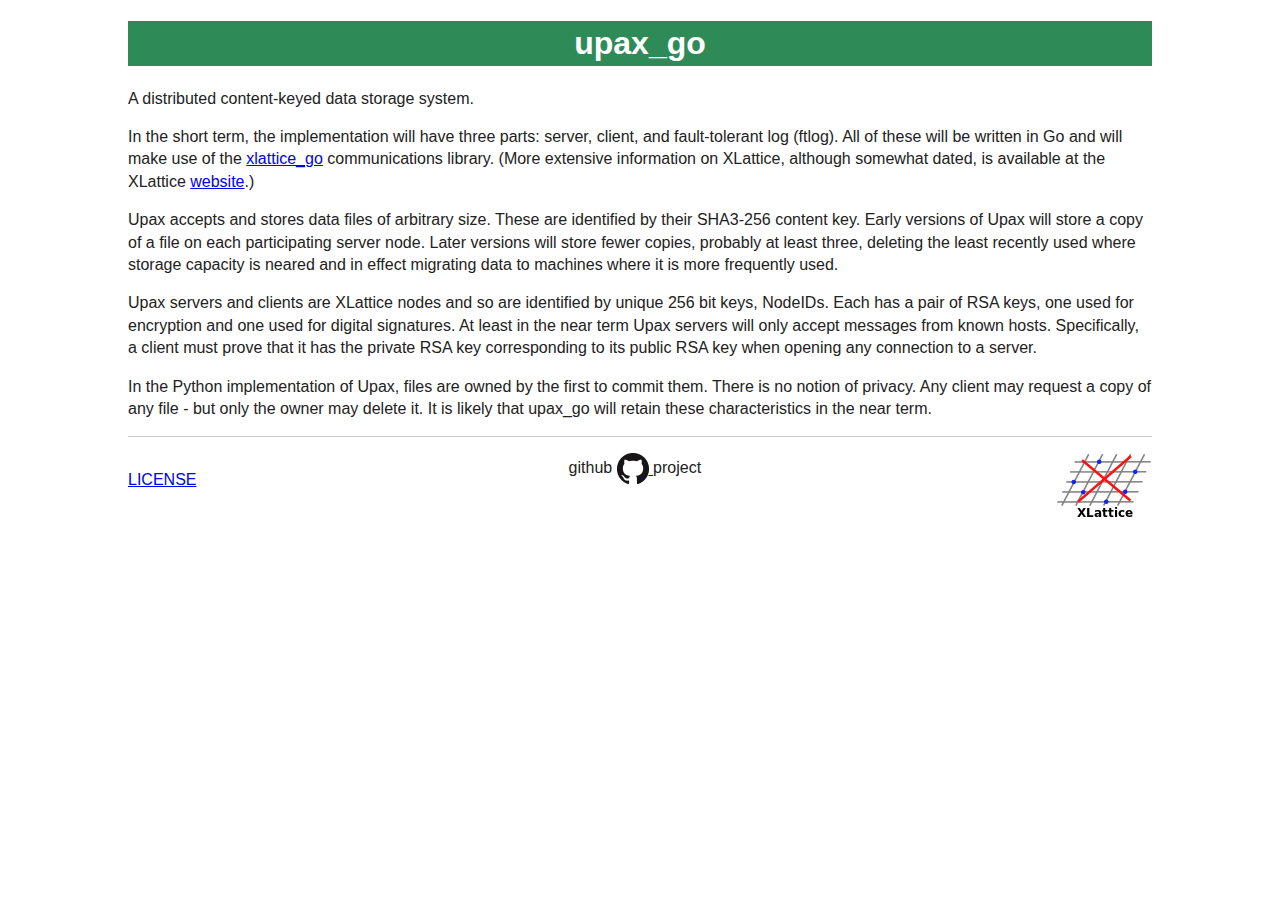
==== index.html @ e911d580 "ghp: updating .gitignore, license, index.html" ====
<!DOCTYPE html PUBLIC "-//W3C//DTD XHTML 1.0 Transitional//EN" "http://www.w3.org/TR/xhtml1/DTD/xhtml1-transitional.dtd">
<html xmlns="http://www.w3.org/1999/xhtml">
<head>
  <title>upax_go</title>
  <meta charset="utf-8" />
  <link rel="stylesheet" type="text/css" href="css/main.css" />
  <link rel="stylesheet" type="text/css" href="css/normalize.css" />
  <link rel="stylesheet" type="text/css" href="css/ghp.css" />
</head>
<body>
<div class="content">
<h1 class="appTop">upax_go</h1>

<p>A distributed content-keyed data storage system.</p>

<p>In the short term, the implementation will have three parts: server,
client, and fault-tolerant log (ftlog).  All of these will be written
in Go and will make use of the
<a href="https://github.com/jddixon/xlattice_go">xlattice_go</a> communications library.
(More extensive information on XLattice, although somewhat dated,
is available at the XLattice <a href="http://www.xlattice.org">website</a>.)</p>

<p>Upax accepts and stores data files of arbitrary size.  These are
identified by their SHA3-256 content key.  Early versions of Upax
will store a copy of a file on each participating server node.
Later versions will store fewer copies, probably at least three,
deleting the least recently used where storage capacity is neared
and in effect migrating data to machines where it is more frequently
used.</p>

<p>Upax servers and clients are XLattice nodes and so are identified by
unique 256 bit keys, NodeIDs.  Each has a pair of RSA keys, one used
for encryption and one used for digital signatures.  At least in the
near term Upax servers will only accept messages from known hosts.
Specifically, a client must prove that it has the private RSA key
corresponding to its public RSA key when opening any connection to
a server.</p>

<p>In the Python implementation of Upax, files are owned by the first
to commit them.  There is no notion of privacy.  Any client may
request a copy of any file - but only the owner may delete it.  It
is likely that upax_go will retain these characteristics in the near
term.</p>
  <div class="f">
    <hr />
    <div class="license">
      <p><a href="LICENSE.html">LICENSE</a></p>
    </div>
    <div class="project">
      github <a href="https://github.com/jddixon/upax_go">      <img src="img/GitHub-Mark-32px.png" 
        alt="link to project"  
        style="display: inline-block; margin-left: 0 auto; margin-right: 0 auto">
       </a> project
    </div>
    <div class="logo" >
      <a href="http://www.xlattice.org">
      <img src="img/xlattice-2014.jpg" alt="the XLattice Project" style="float: right;" >
      </a>
    </div>
  </div>
</div>
</body>
</html>
---- css/main.css ----
/*! HTML5 Boilerplate v4.3.0 | MIT License | http://h5bp.com/ */

/*
 * What follows is the result of much research on cross-browser styling.
 * Credit left inline and big thanks to Nicolas Gallagher, Jonathan Neal,
 * Kroc Camen, and the H5BP dev community and team.
 */

/* ==========================================================================
   Base styles: opinionated defaults
   ========================================================================== */

html,
button,
input,
select,
textarea {
    color: #222;
}

html {
    font-size: 1em;
    line-height: 1.4;
}

/*
 * Remove text-shadow in selection highlight: h5bp.com/i
 * These selection rule sets have to be separate.
 * Customize the background color to match your design.
 */

::-moz-selection {
    background: #b3d4fc;
    text-shadow: none;
}

::selection {
    background: #b3d4fc;
    text-shadow: none;
}

/*
 * A better looking default horizontal rule
 */

hr {
    display: block;
    height: 1px;
    border: 0;
    border-top: 1px solid #ccc;
    margin: 1em 0;
    padding: 0;
}

/*
 * Remove the gap between images, videos, audio and canvas and the bottom of
 * their containers: h5bp.com/i/440
 */

audio,
canvas,
img,
video {
    vertical-align: middle;
}

/*
 * Remove default fieldset styles.
 */

fieldset {
    border: 0;
    margin: 0;
    padding: 0;
}

/*
 * Allow only vertical resizing of textareas.
 */

textarea {
    resize: vertical;
}

/* ==========================================================================
   Browse Happy prompt
   ========================================================================== */

.browsehappy {
    margin: 0.2em 0;
    background: #ccc;
    color: #000;
    padding: 0.2em 0;
}

/* ==========================================================================
   Author's custom styles
   ========================================================================== */

















/* ==========================================================================
   Helper classes
   ========================================================================== */

/*
 * Image replacement
 */

.ir {
    background-color: transparent;
    border: 0;
    overflow: hidden;
    /* IE 6/7 fallback */
    *text-indent: -9999px;
}

.ir:before {
    content: "";
    display: block;
    width: 0;
    height: 150%;
}

/*
 * Hide from both screenreaders and browsers: h5bp.com/u
 */

.hidden {
    display: none !important;
    visibility: hidden;
}

/*
 * Hide only visually, but have it available for screenreaders: h5bp.com/v
 */

.visuallyhidden {
    border: 0;
    clip: rect(0 0 0 0);
    height: 1px;
    margin: -1px;
    overflow: hidden;
    padding: 0;
    position: absolute;
    width: 1px;
}

/*
 * Extends the .visuallyhidden class to allow the element to be focusable
 * when navigated to via the keyboard: h5bp.com/p
 */

.visuallyhidden.focusable:active,
.visuallyhidden.focusable:focus {
    clip: auto;
    height: auto;
    margin: 0;
    overflow: visible;
    position: static;
    width: auto;
}

/*
 * Hide visually and from screenreaders, but maintain layout
 */

.invisible {
    visibility: hidden;
}

/*
 * Clearfix: contain floats
 *
 * For modern browsers
 * 1. The space content is one way to avoid an Opera bug when the
 *    `contenteditable` attribute is included anywhere else in the document.
 *    Otherwise it causes space to appear at the top and bottom of elements
 *    that receive the `clearfix` class.
 * 2. The use of `table` rather than `block` is only necessary if using
 *    `:before` to contain the top-margins of child elements.
 */

.clearfix:before,
.clearfix:after {
    content: " "; /* 1 */
    display: table; /* 2 */
}

.clearfix:after {
    clear: both;
}

/*
 * For IE 6/7 only
 * Include this rule to trigger hasLayout and contain floats.
 */

.clearfix {
    *zoom: 1;
}

/* ==========================================================================
   EXAMPLE Media Queries for Responsive Design.
   These examples override the primary ('mobile first') styles.
   Modify as content requires.
   ========================================================================== */

@media only screen and (min-width: 35em) {
    /* Style adjustments for viewports that meet the condition */
}

@media print,
       (-o-min-device-pixel-ratio: 5/4),
       (-webkit-min-device-pixel-ratio: 1.25),
       (min-resolution: 120dpi) {
    /* Style adjustments for high resolution devices */
}

/* ==========================================================================
   Print styles.
   Inlined to avoid required HTTP connection: h5bp.com/r
   ========================================================================== */

@media print {
    * {
        background: transparent !important;
        color: #000 !important; /* Black prints faster: h5bp.com/s */
        box-shadow: none !important;
        text-shadow: none !important;
    }

    a,
    a:visited {
        text-decoration: underline;
    }

    a[href]:after {
        content: " (" attr(href) ")";
    }

    abbr[title]:after {
        content: " (" attr(title) ")";
    }

    /*
     * Don't show links for images, or javascript/internal links
     */

    .ir a:after,
    a[href^="javascript:"]:after,
    a[href^="#"]:after {
        content: "";
    }

    pre,
    blockquote {
        border: 1px solid #999;
        page-break-inside: avoid;
    }

    thead {
        display: table-header-group; /* h5bp.com/t */
    }

    tr,
    img {
        page-break-inside: avoid;
    }

    img {
        max-width: 100% !important;
    }

    @page {
        margin: 0.5cm;
    }

    p,
    h2,
    h3 {
        orphans: 3;
        widows: 3;
    }

    h2,
    h3 {
        page-break-after: avoid;
    }
}
---- css/ghp.css ----
div.content {
  /* background-color:#f6f6f6;
  border-left:1px solid bluegrey; 
  border-right:1px solid bluegrey;
  border-top:1px solid bluegrey;
  border-bottom:1px solid bluegrey; 
  width:1024px;
  */
  width:80%;
  margin-left:auto; margin-right:auto;
}
div.f { width: 100%; }
div.f div.license { 
    display:inline-block;
    width:33%; 
    float: left; 
}
div.f div.project { 
    display:inline-block;
    width:33%;
    margin-left: 0 auto;
    margin-righ: 0 auto;
    text-align: center;
}
div.f div.logo { 
    display:inline-block;
    width:33%; 
    float: right; 
}

h1 { 
    background-color: orange; 
    text-align: center;
    width: 100%;
}
.libTop { 
    color: white;
    background-color: teal; 
}
.appTop { 
    color: white;
    background-color: seagreen; 
}

h2 { border-bottom: solid 10px  #e5e4d9; }
h3 { border-bottom: solid  5px  #e5e4d9; }
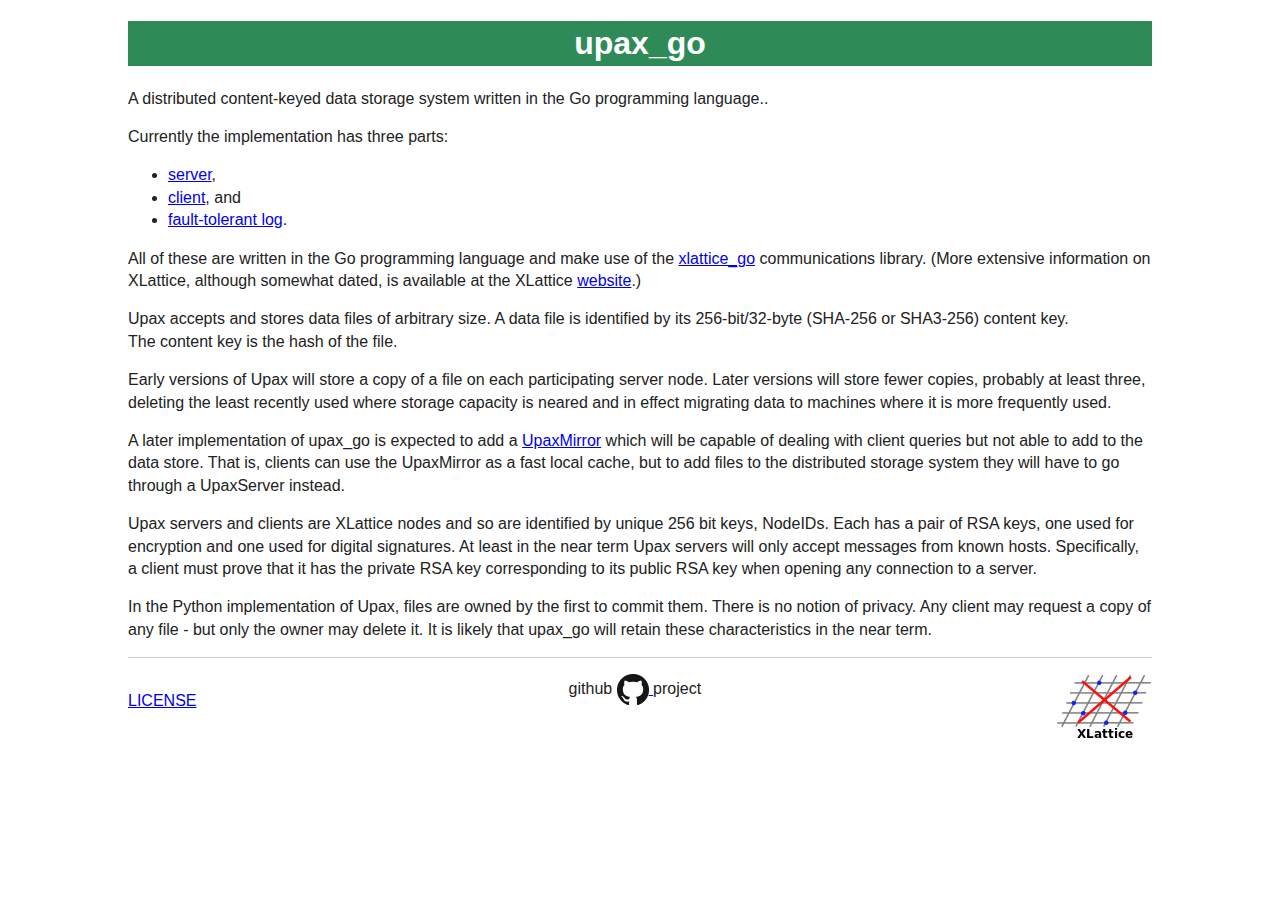
==== commit ce6b609e: "ghp: updating gh-pages index.html" ====
--- a/index.html
+++ b/index.html
@@ -11,22 +11,39 @@
 <div class="content">
 <h1 class="appTop">upax_go</h1>
 
-<p>A distributed content-keyed data storage system.</p>
+<p>A distributed content-keyed data storage system written in the Go
+programming language..</p>
 
-<p>In the short term, the implementation will have three parts: server,
-client, and fault-tolerant log (ftlog).  All of these will be written
-in Go and will make use of the
+<p>Currently the implementation has three parts:</p>
+
+<ul>
+<li><a href="upaxServer.html">server</a>,</li>
+<li><a href="upaxClient.html">client</a>, and</li>
+<li><a href="ftLog.html">fault-tolerant log</a>.<br /></li>
+</ul>
+
+<p>All of these are written in the Go programming language and make use of the
 <a href="https://github.com/jddixon/xlattice_go">xlattice_go</a> communications library.
 (More extensive information on XLattice, although somewhat dated,
 is available at the XLattice <a href="http://www.xlattice.org">website</a>.)</p>
 
-<p>Upax accepts and stores data files of arbitrary size.  These are
-identified by their SHA3-256 content key.  Early versions of Upax
-will store a copy of a file on each participating server node.
+<p>Upax accepts and stores data files of arbitrary size.  A data file is
+identified by its 256-bit/32-byte (SHA-256 or SHA3-256) content key.<br />
+The content key is the hash of the file.</p>
+
+<p>Early versions
+of Upax will store a copy of a file on each participating server node.
 Later versions will store fewer copies, probably at least three,
 deleting the least recently used where storage capacity is neared
 and in effect migrating data to machines where it is more frequently
 used.</p>
+
+<p>A later implementation of upax_go
+is expected to add a <a href="upaxMirror.html">UpaxMirror</a>
+which will be capable of dealing with client queries but not able to add
+to the data store.  That is, clients can use the UpaxMirror as a fast
+local cache, but to add files to the distributed storage system
+they will have to go through a UpaxServer instead.</p>
 
 <p>Upax servers and clients are XLattice nodes and so are identified by
 unique 256 bit keys, NodeIDs.  Each has a pair of RSA keys, one used
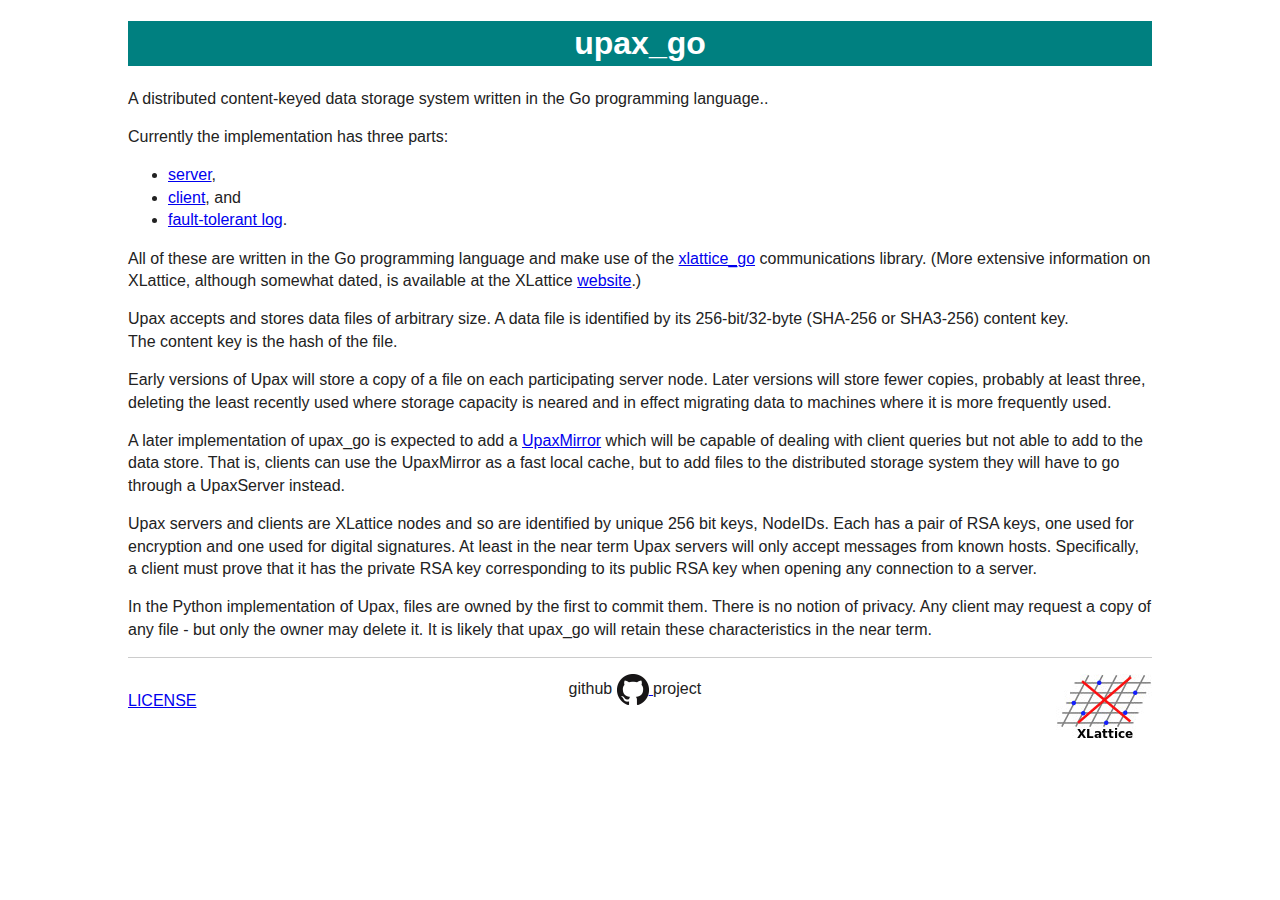
==== commit a70aadce: "fix header" ====
--- a/index.html
+++ b/index.html
@@ -9,7 +9,7 @@
 </head>
 <body>
 <div class="content">
-<h1 class="appTop">upax_go</h1>
+<h1 class="libTop">upax_go</h1>
 
 <p>A distributed content-keyed data storage system written in the Go
 programming language..</p>
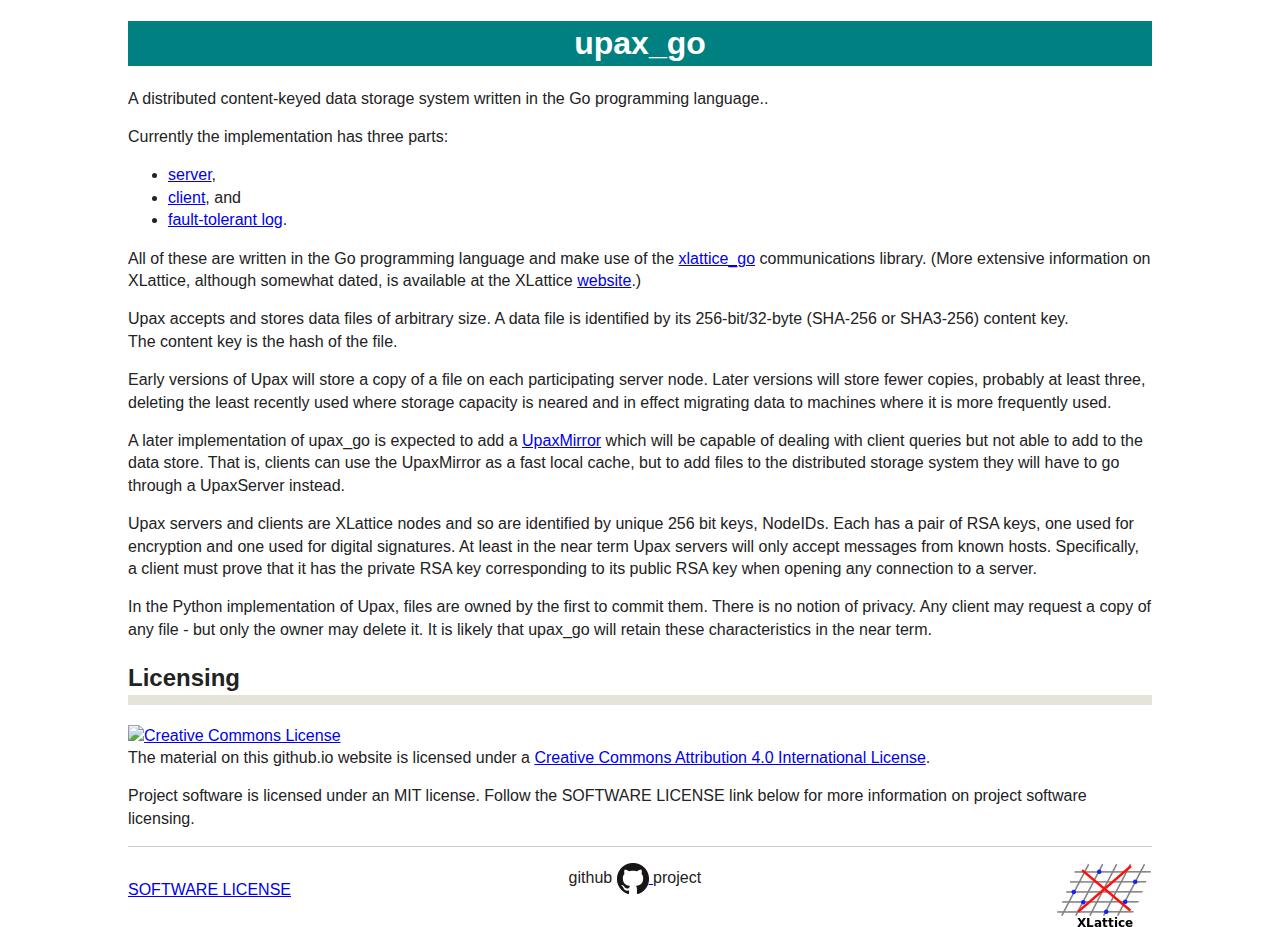
==== commit ec058df0: "revised licensing" ====
--- a/index.html
+++ b/index.html
@@ -58,10 +58,14 @@
 request a copy of any file - but only the owner may delete it.  It
 is likely that upax_go will retain these characteristics in the near
 term.</p>
-  <div class="f">
+
+<h2>Licensing</h2>
+<p><a rel="license" href="http://creativecommons.org/licenses/by/4.0/"><img alt="Creative Commons License" style="border-width:0" src="https://i.creativecommons.org/l/by/4.0/88x31.png" /></a><br />The material on this github.io website is licensed under a <a rel="license" href="http://creativecommons.org/licenses/by/4.0/">Creative Commons Attribution 4.0 International License</a>.</p>
+<p>Project software is licensed under an MIT license.
+Follow the SOFTWARE LICENSE link below for more information on project software licensing.</p>  <div class="f">
     <hr />
     <div class="license">
-      <p><a href="LICENSE.html">LICENSE</a></p>
+      <p><a href="LICENSE.html">SOFTWARE LICENSE</a></p>
     </div>
     <div class="project">
       github <a href="https://github.com/jddixon/upax_go">      <img src="img/GitHub-Mark-32px.png" 
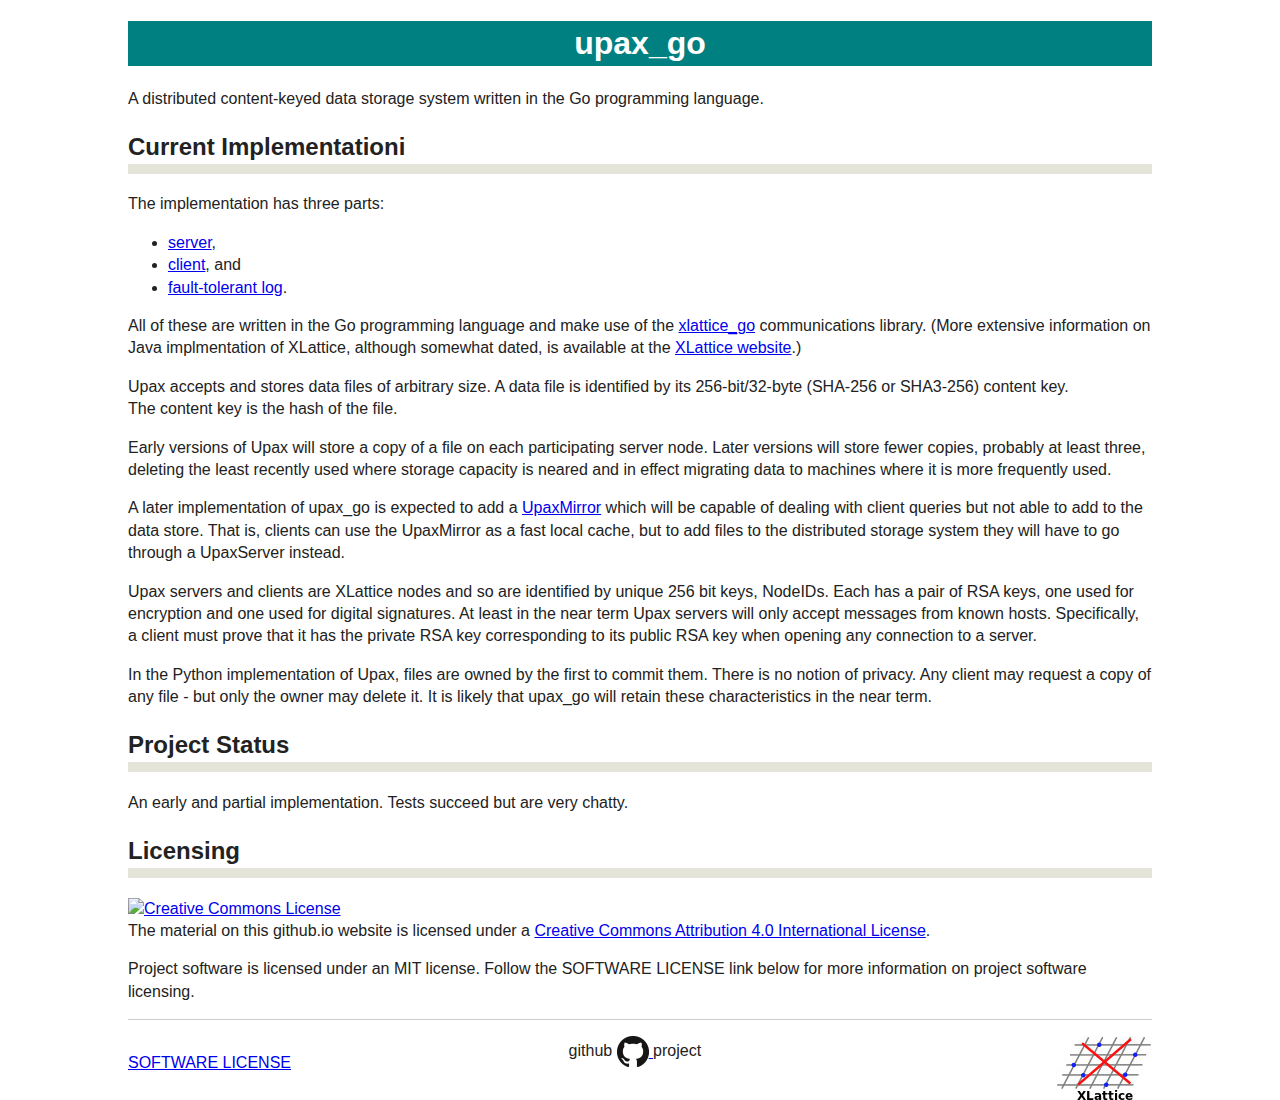
==== commit 39739532: "minor edits to text" ====
--- a/index.html
+++ b/index.html
@@ -12,9 +12,11 @@
 <h1 class="libTop">upax_go</h1>
 
 <p>A distributed content-keyed data storage system written in the Go
-programming language..</p>
+programming language.</p>
 
-<p>Currently the implementation has three parts:</p>
+<h2>Current Implementationi</h2>
+
+<p>The implementation has three parts:</p>
 
 <ul>
 <li><a href="upaxServer.html">server</a>,</li>
@@ -24,8 +26,10 @@
 
 <p>All of these are written in the Go programming language and make use of the
 <a href="https://github.com/jddixon/xlattice_go">xlattice_go</a> communications library.
-(More extensive information on XLattice, although somewhat dated,
-is available at the XLattice <a href="http://www.xlattice.org">website</a>.)</p>
+(More extensive information on Java implmentation of XLattice, although
+somewhat dated,
+is available at the
+<a href="http://www.xlattice.org">XLattice website</a>.)</p>
 
 <p>Upax accepts and stores data files of arbitrary size.  A data file is
 identified by its 256-bit/32-byte (SHA-256 or SHA3-256) content key.<br />
@@ -39,7 +43,8 @@
 used.</p>
 
 <p>A later implementation of upax_go
-is expected to add a <a href="upaxMirror.html">UpaxMirror</a>
+is expected to add a
+<a href="upaxMirror.html">UpaxMirror</a>
 which will be capable of dealing with client queries but not able to add
 to the data store.  That is, clients can use the UpaxMirror as a fast
 local cache, but to add files to the distributed storage system
@@ -58,6 +63,10 @@
 request a copy of any file - but only the owner may delete it.  It
 is likely that upax_go will retain these characteristics in the near
 term.</p>
+
+<h2>Project Status</h2>
+
+<p>An early and partial implementation.  Tests succeed but are very chatty.</p>
 
 <h2>Licensing</h2>
 <p><a rel="license" href="http://creativecommons.org/licenses/by/4.0/"><img alt="Creative Commons License" style="border-width:0" src="https://i.creativecommons.org/l/by/4.0/88x31.png" /></a><br />The material on this github.io website is licensed under a <a rel="license" href="http://creativecommons.org/licenses/by/4.0/">Creative Commons Attribution 4.0 International License</a>.</p>
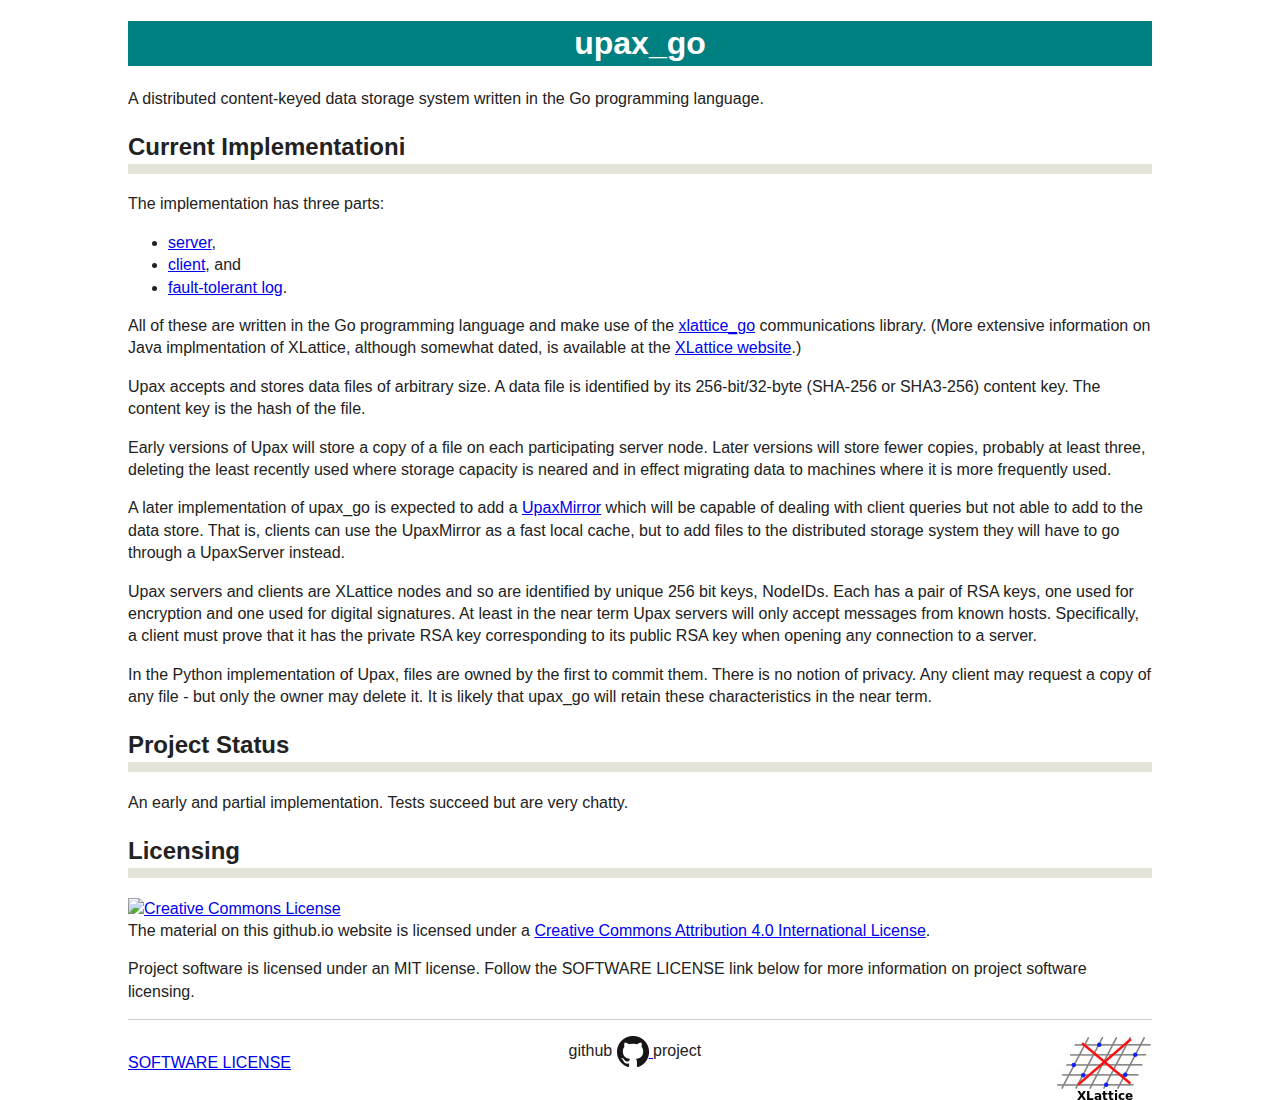
==== commit c4f5722f: "minor edits to web pages" ====
--- a/index.html
+++ b/index.html
@@ -21,7 +21,7 @@
 <ul>
 <li><a href="upaxServer.html">server</a>,</li>
 <li><a href="upaxClient.html">client</a>, and</li>
-<li><a href="ftLog.html">fault-tolerant log</a>.<br /></li>
+<li><a href="ftLog.html">fault-tolerant log</a>.</li>
 </ul>
 
 <p>All of these are written in the Go programming language and make use of the
@@ -32,7 +32,7 @@
 <a href="http://www.xlattice.org">XLattice website</a>.)</p>
 
 <p>Upax accepts and stores data files of arbitrary size.  A data file is
-identified by its 256-bit/32-byte (SHA-256 or SHA3-256) content key.<br />
+identified by its 256-bit/32-byte (SHA-256 or SHA3-256) content key.
 The content key is the hash of the file.</p>
 
 <p>Early versions
@@ -83,7 +83,7 @@
        </a> project
     </div>
     <div class="logo" >
-      <a href="http://www.xlattice.org">
+      <a href="https://jddixon.github.io/xlattice/">
       <img src="img/xlattice-2014.jpg" alt="the XLattice Project" style="float: right;" >
       </a>
     </div>
